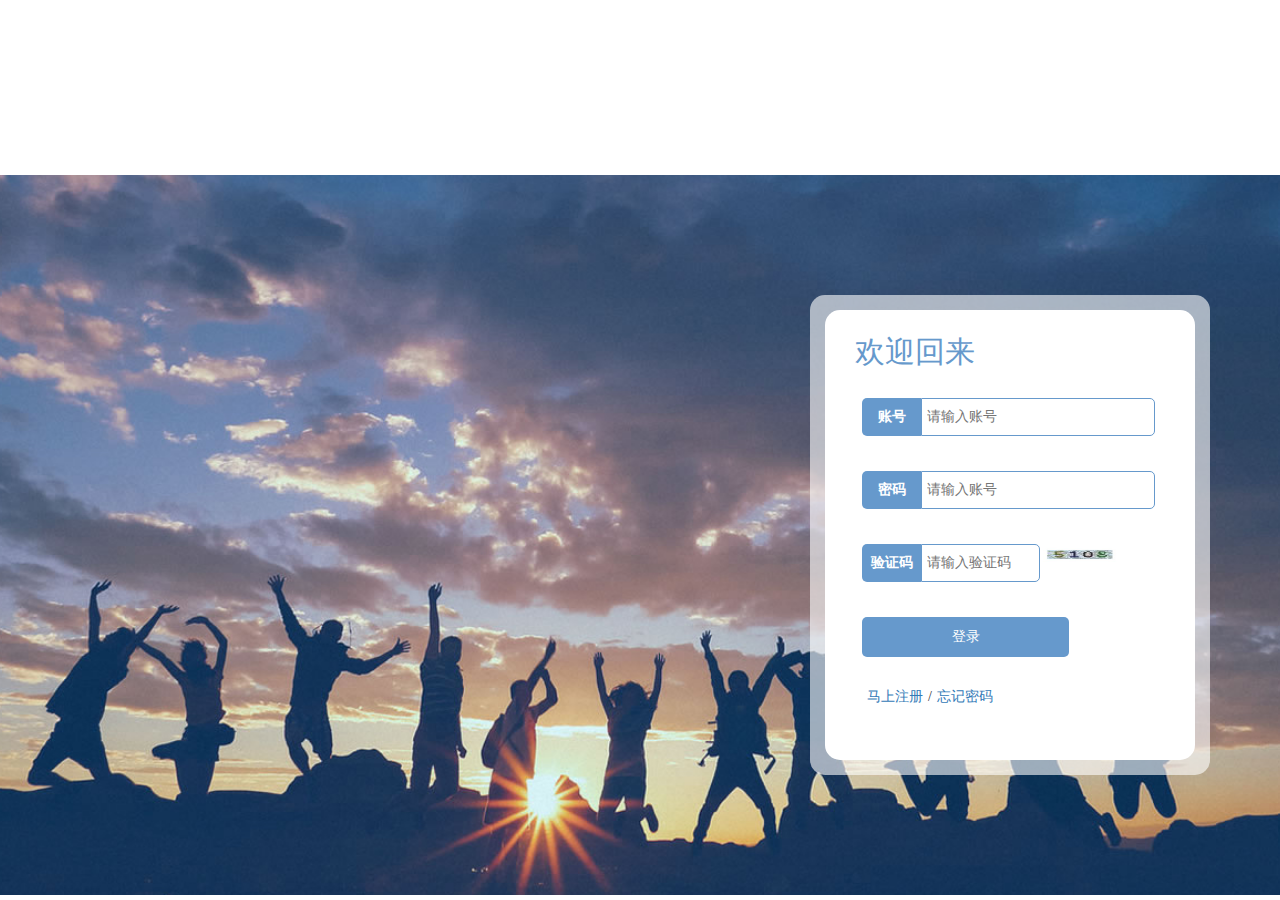
==== login.html @ f884c8f5 "第一次上传" ====
<!DOCTYPE html>
<html lang="en">
<head>
	<meta charset="UTF-8">
	<meta name="viewport" content="width=device-width, initial-scale=1.0,user-scalable=no">
	<title>爱记-用户登录</title>
	<link rel="stylesheet" type="text/css" href="css/bootstrap.min.css">
	<link rel="stylesheet" type="text/css" href="css/normal.css">
	<link rel="stylesheet" type="text/css" href="css/login.css">
	<script type="text/javascript" src="js/require.min.js" defer async="true" data-main="js/loginMain.js?date=20170529-13"></script>
</head>
<body>
	<div class="bg">
		<div class="login-frame-bg">
			<form class="login-content">
				<h4 class="login-title">欢迎回来</h4>
				<div class="login-input-wrap">
					<label for="account">账号</label>
					<input type="text" name="account" id="useraccount" placeholder="请输入账号">
					<p id="login-hint"></p>
				</div>
				<div class="login-input-wrap">
					<label for="pwd">密码</label>
					<input type="password" name="pwd" id="userpwd" placeholder="请输入账号">
				</div>
				<div class="login-input-wrap">
					<label for="vtcode">验证码</label>
					<input type="text" name="vtcode" id="uservtcode" placeholder="请输入验证码">
					<img src="images/vtcode.jpg" title="点击切换验证码" alt="验证码">
				</div>
				<div class="login-input-wrap">
					<button type="button" id="login-btn">登录</button>
				</div>
				<div class="login-input-wrap link-wrap">
					<a href="register.html">马上注册</a>
					<span>/</span>
					<a href="#">忘记密码</a>
				</div>
			</form>
		</div>
	</div>
</body>
</html>
---- css/normal.css ----
*{
	padding: 0px;
	margin: 0px;
	border: 0px;
	font-family: "Microsoft Yahei";
}
html,body{
	width: 100%;
	height: 100%;
	padding: 0px;
	margin: 0px;
	border: 0px;
}
a{
	text-decoration: none;
}
ul{
	padding: 0;
}
ul li{
	list-style-type: none;
}
input:focus,select:focus,button:focus{
	outline: none;
}
.clearfix:before{
	display:block;
	clear:both;
	content:"";
	visibility:hidden;
	height:0;
}
.clearfix{
	zoom: 1;
}
---- css/login.css ----
.bg{
	position: absolute;
	top: 50%;
	left: 0;
	width: 100%;
	height: 80%;
	margin-top: -275px;
	background-image: url(../images/login-bg.jpg);
	background-size: cover;
	background-position: center;
	font-size: 14px;
}
.login-frame-bg{
	position: absolute;
	top: 50%;
	right: 5em;
	width: 400px;
	height: 480px;
	margin-top: -240px;
	background-color: rgba(255,255,255,0.6);
	border-radius: 15px;
}
.login-title{
	margin-top: 25px;
	padding-left: 30px;
	font-size: 30px;
	color: #69c;
}
.login-content{
	position: absolute;
	top: 50%;
	left: 50%;
	width: 370px;
	height: 450px;
	margin-top: -225px;
	margin-left: -185px;
	background-color: #fff;
	border-radius: 15px;
}
.login-input-wrap{
	width: 80%;
	margin: 30px auto 0 auto;
	word-spacing: -6px;
}
.login-input-wrap label{
	width: 20%;
	height: 38px;
	line-height: 38px;
	background-color: #69c;
	color: #fff;
	text-align: center;
	word-spacing: 0px;
	border-radius: 5px 0 0 5px;
}
.login-input-wrap input{
	width: 79%;
	height: 38px;
	line-height: 38px;
	padding-left: 5px;
	word-spacing: 0px;
	border: 1px solid #69c;
	border-radius: 0 5px 5px 0;
}
.login-input-wrap #uservtcode{
	width: 40%;
	margin-right: 3px;
}
.login-input-wrap img{
	width: 39%;
	height: 38px;
	cursor: pointer;
}
#login-btn{
	width: 70%;
	height: 40px;
	line-height: 40px;
	margin: 0 auto;
	background-color: #69c;
	color: #fff;
	border-radius: 5px;
}
.link-wrap a,.link-wrap span{
	display: inline-block;
}
.link-wrap a{
	margin-left: 5px;
	margin-right: 5px;
}
@media screen and (max-width: 992px){
	.bg{
		position: relative;
		background-image: url(../images/side-bar-bg.jpg);
		background-size: cover;
		background-position: center;
		width: 100%;
		height: 100%;
	}
	.login-frame-bg{
		position: absolute;
		top: 50%;
		left: 50%;
		width: 90%;
		height: 480px;
		margin-top: -240px;
		margin-left: -45%;
		background-color: rgba(255,255,255,0.6);
		border-radius: 15px;

	}
	.login-content{
		position: absolute;
		top: 50%;
		left: 50%;
		width: 90%;
		height: 450px;
		margin-top: -225px;
		margin-left: -45%;
		background-color: #fff;
		border-radius: 15px;
	}
}
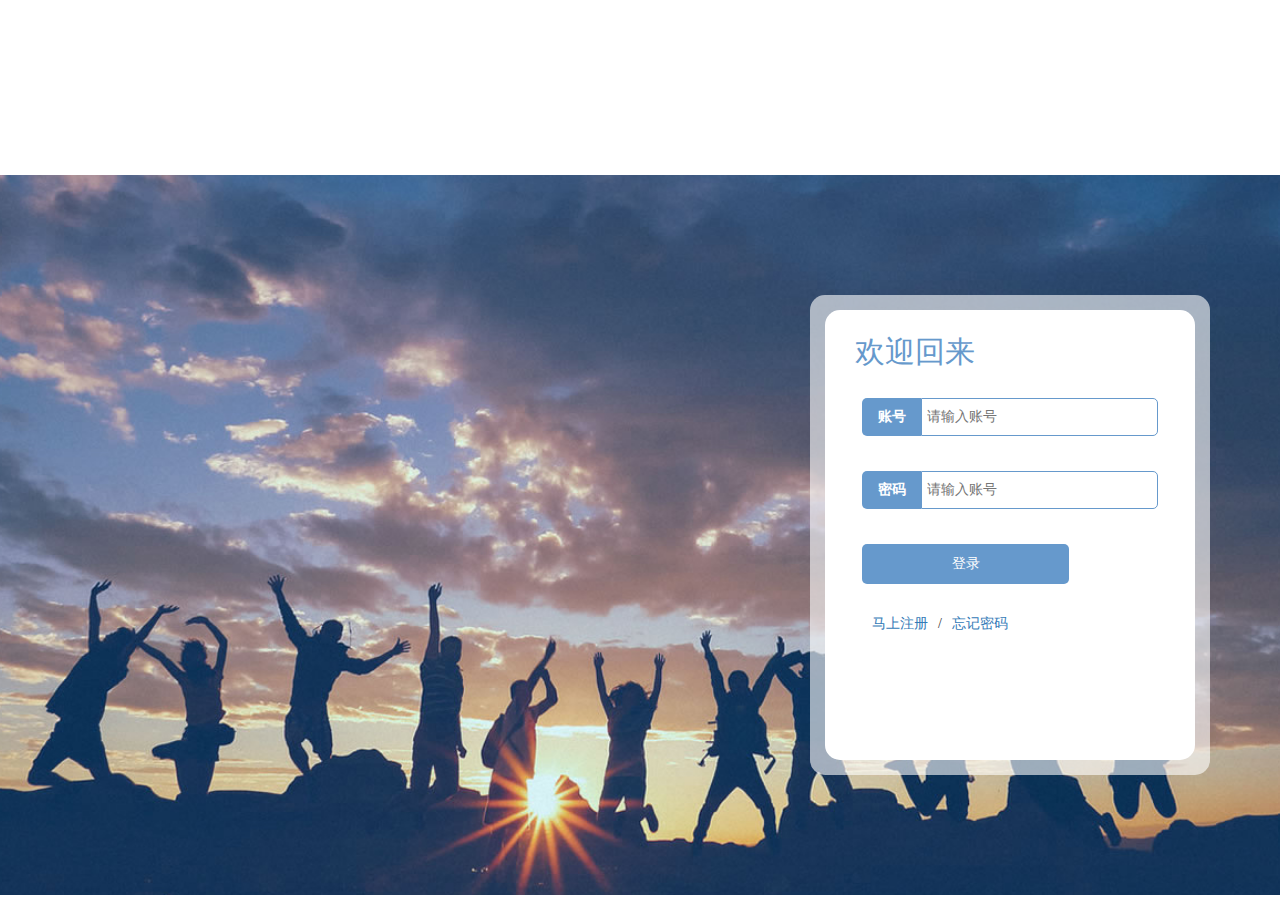
==== commit dbe08fb1: "06-07 交作业前的最后一次修改" ====
--- a/login.html
+++ b/login.html
@@ -24,11 +24,6 @@
 					<input type="password" name="pwd" id="userpwd" placeholder="请输入账号">
 				</div>
 				<div class="login-input-wrap">
-					<label for="vtcode">验证码</label>
-					<input type="text" name="vtcode" id="uservtcode" placeholder="请输入验证码">
-					<img src="images/vtcode.jpg" title="点击切换验证码" alt="验证码">
-				</div>
-				<div class="login-input-wrap">
 					<button type="button" id="login-btn">登录</button>
 				</div>
 				<div class="login-input-wrap link-wrap">
--- a/css/login.css
+++ b/css/login.css
@@ -41,8 +41,10 @@
 	width: 80%;
 	margin: 30px auto 0 auto;
 	word-spacing: -6px;
+	font-size: 0;
 }
 .login-input-wrap label{
+	display: inline-block;
 	width: 20%;
 	height: 38px;
 	line-height: 38px;
@@ -51,15 +53,18 @@
 	text-align: center;
 	word-spacing: 0px;
 	border-radius: 5px 0 0 5px;
+	font-size: 14px;
 }
 .login-input-wrap input{
-	width: 79%;
+	display: inline-block;
+	width: 80%;
 	height: 38px;
 	line-height: 38px;
 	padding-left: 5px;
 	word-spacing: 0px;
 	border: 1px solid #69c;
 	border-radius: 0 5px 5px 0;
+	font-size: 14px;
 }
 .login-input-wrap #uservtcode{
 	width: 40%;
@@ -78,13 +83,16 @@
 	background-color: #69c;
 	color: #fff;
 	border-radius: 5px;
+	font-size: 14px;
 }
 .link-wrap a,.link-wrap span{
 	display: inline-block;
+	font-size: 14px;
 }
 .link-wrap a{
-	margin-left: 5px;
-	margin-right: 5px;
+	margin-left: 10px;
+	margin-right: 10px;
+	
 }
 @media screen and (max-width: 992px){
 	.bg{
